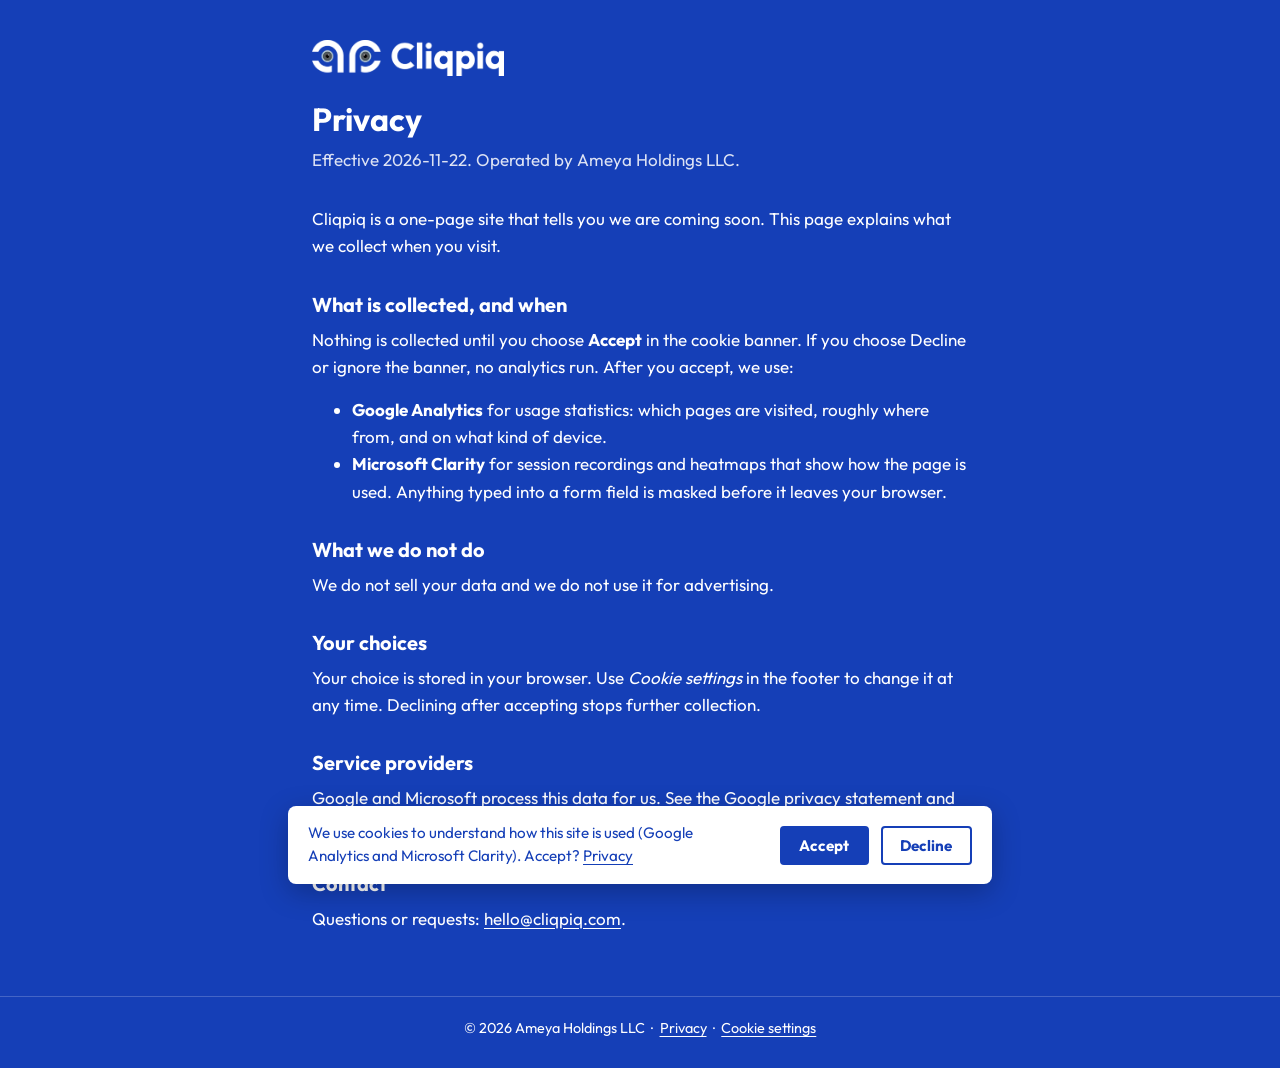
==== privacy/index.html @ d5eca503 "Coming-soon page Co-Authored-By: Claude Opus 5.5 <noreply@anthropic.com>" ====
<!doctype html>
<html lang="en" data-gtm="GTM-KXZJ4VTW" data-clarity="zhxrft7nqs" data-privacy="/privacy/">
<head>
<meta charset="utf-8">
<meta name="viewport" content="width=device-width, initial-scale=1">
<meta name="theme-color" content="#153FB7">
<link rel="icon" href="/assets/favicon.svg" type="image/svg+xml">
<link rel="icon" href="/assets/favicon.png" type="image/png" sizes="180x180">
<link rel="apple-touch-icon" href="/assets/favicon.png">
<link rel="preconnect" href="https://fonts.googleapis.com">
<link rel="preconnect" href="https://fonts.gstatic.com" crossorigin>
<link rel="stylesheet" href="https://fonts.googleapis.com/css2?family=Outfit:wght@600;700&amp;display=swap">
<link rel="stylesheet" href="/assets/brand.css">
<link rel="stylesheet" href="/assets/site.css">
<script src="/assets/consent.js" defer></script>
<title>Privacy — Cliqpiq</title>
<meta name="description" content="How Cliqpiq handles analytics and your privacy choices.">
<link rel="canonical" href="https://cliqpiq.com/privacy/">
</head>
<body>
<a class="skip" href="#main">Skip to content</a>
<main id="main" class="doc">
  <div class="doc-head">
    <a href="/"><img class="logo" src="/assets/logo.png" alt="Cliqpiq home"></a>
    <h1>Privacy</h1>
    <p class="meta">Effective 2026-11-22. Operated by Ameya Holdings LLC.</p>
  </div>
  <p>Cliqpiq is a one-page site that tells you we are coming soon. This page explains what we collect when you visit.</p>

  <h2>What is collected, and when</h2>
  <p>Nothing is collected until you choose <strong>Accept</strong> in the cookie banner. If you choose Decline or ignore the banner, no analytics run. After you accept, we use:</p>
  <ul>
    <li><strong>Google Analytics</strong> for usage statistics: which pages are visited, roughly where from, and on what kind of device.</li>
    <li><strong>Microsoft Clarity</strong> for session recordings and heatmaps that show how the page is used. Anything typed into a form field is masked before it leaves your browser.</li>
  </ul>

  <h2>What we do not do</h2>
  <p>We do not sell your data and we do not use it for advertising.</p>

  <h2>Your choices</h2>
  <p>Your choice is stored in your browser. Use <em>Cookie settings</em> in the footer to change it at any time. Declining after accepting stops further collection.</p>

  <h2>Service providers</h2>
  <p>Google and Microsoft process this data for us. See the <a href="https://policies.google.com/privacy" rel="noopener">Google privacy statement</a> and the <a href="https://privacy.microsoft.com/privacystatement" rel="noopener">Microsoft privacy statement</a>.</p>

  <h2>Contact</h2>
  <p>Questions or requests: <a href="mailto:hello@cliqpiq.com">hello@cliqpiq.com</a>.</p>
</main>
<footer class="site-footer">
  <span>&copy; 2026 Ameya Holdings LLC</span><span class="sep" aria-hidden="true">&middot;</span><a href="/privacy/">Privacy</a><span class="sep" aria-hidden="true">&middot;</span><button type="button" class="link-button" data-consent-open>Cookie settings</button>
</footer>
</body>
</html>
---- assets/brand.css ----
:root {
  --brand-primary: #FFFFFF;
  --brand-accent: #BFD0FF;
  --brand-bg: #153FB7;
  --brand-text: #FFFFFF;
  --font-heading: 'Outfit', system-ui, -apple-system, 'Segoe UI', Roboto, sans-serif;
  --font-body: 'Outfit', system-ui, -apple-system, 'Segoe UI', Roboto, sans-serif;
}
---- assets/site.css ----
*, *::before, *::after { box-sizing: border-box; }
html { -webkit-text-size-adjust: 100%; }
body {
  margin: 0;
  min-height: 100vh;
  min-height: 100dvh;
  display: flex;
  flex-direction: column;
  background: var(--brand-bg);
  color: var(--brand-text);
  font: 400 1.0625rem/1.6 var(--font-body);
}
a { color: var(--brand-primary); text-underline-offset: 0.2em; }
a:hover { text-decoration-thickness: 2px; }
a:focus-visible, button:focus-visible { outline: 3px solid var(--brand-accent); outline-offset: 3px; border-radius: 2px; }

.sr-only {
  position: absolute; width: 1px; height: 1px; margin: -1px; padding: 0;
  overflow: hidden; clip: rect(0 0 0 0); white-space: nowrap; border: 0;
}
.skip { position: absolute; left: 1rem; top: -4rem; padding: 0.5rem 1rem; background: var(--brand-text); color: var(--brand-bg); z-index: 200; }
.skip:focus { top: 1rem; }

.stage {
  flex: 1;
  display: flex;
  flex-direction: column;
  align-items: center;
  justify-content: center;
  padding: 3rem 1.5rem 2rem;
  text-align: center;
}
.stage-inner { width: 100%; max-width: 36rem; animation: rise 0.7s ease-out both; }
.logo { display: block; max-width: min(16rem, 70%); max-height: 7rem; width: auto; height: auto; margin: 0 auto 2rem; }
.brand-name { font: 700 2.25rem/1.15 var(--font-heading); margin: 0 0 1rem; }
.tagline { font: 600 1.375rem/1.35 var(--font-heading); margin: 0 0 1rem; }
.description { margin: 0 auto 1.75rem; max-width: 32rem; }
.badge {
  display: inline-block;
  margin: 0 0 1.75rem;
  padding: 0.35rem 1rem;
  border: 2px solid var(--brand-primary);
  border-radius: 999px;
  color: var(--brand-primary);
  font: 700 0.8125rem/1.2 var(--font-heading);
  letter-spacing: 0.12em;
  text-transform: uppercase;
}
.contact { margin: 0; }

.site-footer {
  padding: 1.25rem 1.5rem 1.75rem;
  border-top: 1px solid color-mix(in srgb, var(--brand-text) 20%, transparent);
  text-align: center;
  font-size: 0.9rem;
}
.site-footer a, .site-footer button { color: var(--brand-text); }
.site-footer .sep { margin: 0 0.4rem; }
.link-button { background: none; border: 0; padding: 0; font: inherit; text-decoration: underline; text-underline-offset: 0.2em; cursor: pointer; }

.doc { width: 100%; max-width: 44rem; margin: 0 auto; padding: 2.5rem 1.5rem 3rem; flex: 1; }
.doc-head { margin-bottom: 2rem; }
.doc-head .logo { margin: 0 0 1.5rem; max-width: 12rem; max-height: 4.5rem; }
.doc h1 { font: 700 2rem/1.2 var(--font-heading); margin: 0 0 0.5rem; }
.doc h2 { font: 700 1.25rem/1.3 var(--font-heading); margin: 2rem 0 0.5rem; }
.doc p, .doc ul { margin: 0 0 1rem; }
.doc .meta { opacity: 0.85; }

.consent-banner {
  position: fixed; left: 1rem; right: 1rem; bottom: 1rem; z-index: 100;
  max-width: 44rem; margin: 0 auto; padding: 1rem 1.25rem;
  display: flex; flex-wrap: wrap; align-items: center; gap: 0.75rem 1.5rem;
  background: var(--brand-text); color: var(--brand-bg);
  border-radius: 8px; box-shadow: 0 8px 28px rgba(0, 0, 0, 0.25);
  font-size: 0.95rem; line-height: 1.5;
}
.consent-text { flex: 1 1 16rem; margin: 0; }
.consent-link { color: var(--brand-bg); }
.consent-actions { display: flex; gap: 0.75rem; }
.consent-btn {
  padding: 0.5rem 1.1rem; border: 2px solid var(--brand-bg); border-radius: 4px;
  background: transparent; color: var(--brand-bg); font: 700 0.95rem var(--font-body); cursor: pointer;
}
.consent-btn--accept { background: var(--brand-bg); color: var(--brand-text); }
.consent-btn:hover { opacity: 0.88; }
.consent-btn:focus-visible, .consent-link:focus-visible { outline: 3px solid var(--brand-bg); outline-offset: 2px; }

@keyframes rise { from { opacity: 0; transform: translateY(0.75rem); } to { opacity: 1; transform: none; } }
@media (max-width: 480px) {
  .brand-name { font-size: 1.875rem; }
  .tagline { font-size: 1.1875rem; }
  .consent-actions { width: 100%; }
  .consent-btn { flex: 1; }
}
@media (prefers-reduced-motion: reduce) {
  .stage-inner { animation: none; }
}
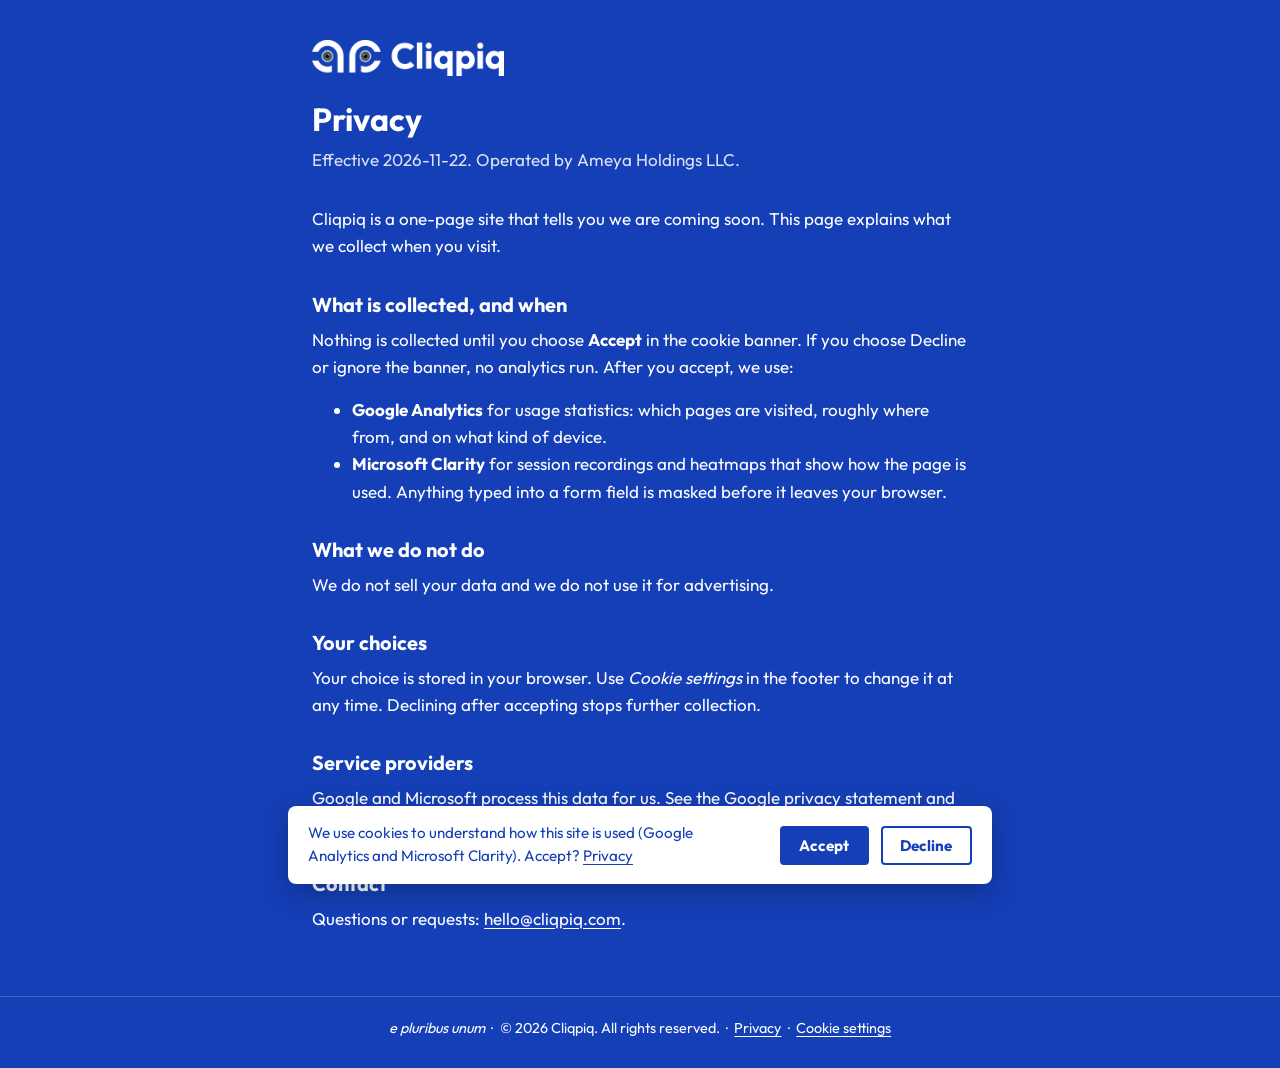
==== commit 884b3ac3: "Footer: brand copyright and motto Co-Authored-By: Claude Opus 5.5 <noreply@anthropic.com> Claude-Ses" ====
--- a/privacy/index.html
+++ b/privacy/index.html
@@ -4,7 +4,6 @@
 <meta charset="utf-8">
 <meta name="viewport" content="width=device-width, initial-scale=1">
 <meta name="theme-color" content="#153FB7">
-<link rel="icon" href="/assets/favicon.svg" type="image/svg+xml">
 <link rel="icon" href="/assets/favicon.png" type="image/png" sizes="180x180">
 <link rel="apple-touch-icon" href="/assets/favicon.png">
 <link rel="preconnect" href="https://fonts.googleapis.com">
@@ -47,7 +46,7 @@
   <p>Questions or requests: <a href="mailto:hello@cliqpiq.com">hello@cliqpiq.com</a>.</p>
 </main>
 <footer class="site-footer">
-  <span>&copy; 2026 Ameya Holdings LLC</span><span class="sep" aria-hidden="true">&middot;</span><a href="/privacy/">Privacy</a><span class="sep" aria-hidden="true">&middot;</span><button type="button" class="link-button" data-consent-open>Cookie settings</button>
+  <span class="motto"><span data-egg>e</span> pluribus unum</span><span class="sep" aria-hidden="true">&middot;</span><span>&copy; 2026 Cliqpiq. All rights reserved.</span><span class="sep" aria-hidden="true">&middot;</span><a href="/privacy/">Privacy</a><span class="sep" aria-hidden="true">&middot;</span><button type="button" class="link-button" data-consent-open>Cookie settings</button>
 </footer>
 </body>
 </html>
--- a/assets/site.css
+++ b/assets/site.css
@@ -56,6 +56,7 @@
 }
 .site-footer a, .site-footer button { color: var(--brand-text); }
 .site-footer .sep { margin: 0 0.4rem; }
+.site-footer .motto { font-family: var(--font-heading); font-style: italic; color: var(--brand-primary); }
 .link-button { background: none; border: 0; padding: 0; font: inherit; text-decoration: underline; text-underline-offset: 0.2em; cursor: pointer; }
 
 .doc { width: 100%; max-width: 44rem; margin: 0 auto; padding: 2.5rem 1.5rem 3rem; flex: 1; }
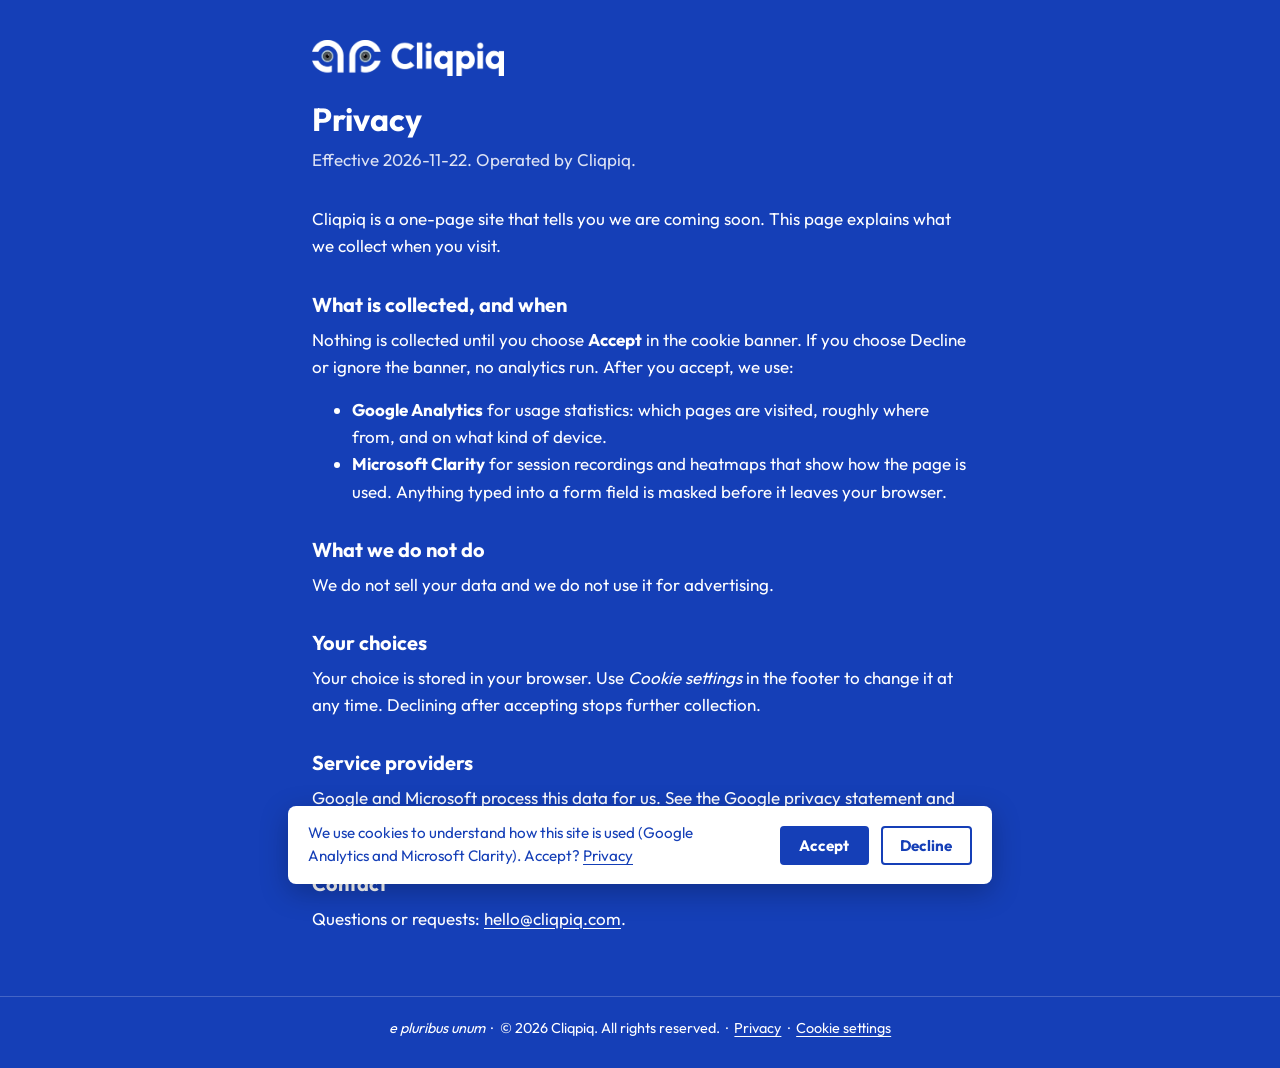
==== commit 2adfbf91: "Privacy: brand as operator; neutral consent key Co-Authored-By: Claude Opus 5.5 <noreply@anthropic.c" ====
--- a/privacy/index.html
+++ b/privacy/index.html
@@ -22,7 +22,7 @@
   <div class="doc-head">
     <a href="/"><img class="logo" src="/assets/logo.png" alt="Cliqpiq home"></a>
     <h1>Privacy</h1>
-    <p class="meta">Effective 2026-11-22. Operated by Ameya Holdings LLC.</p>
+    <p class="meta">Effective 2026-11-22. Operated by Cliqpiq.</p>
   </div>
   <p>Cliqpiq is a one-page site that tells you we are coming soon. This page explains what we collect when you visit.</p>
 
